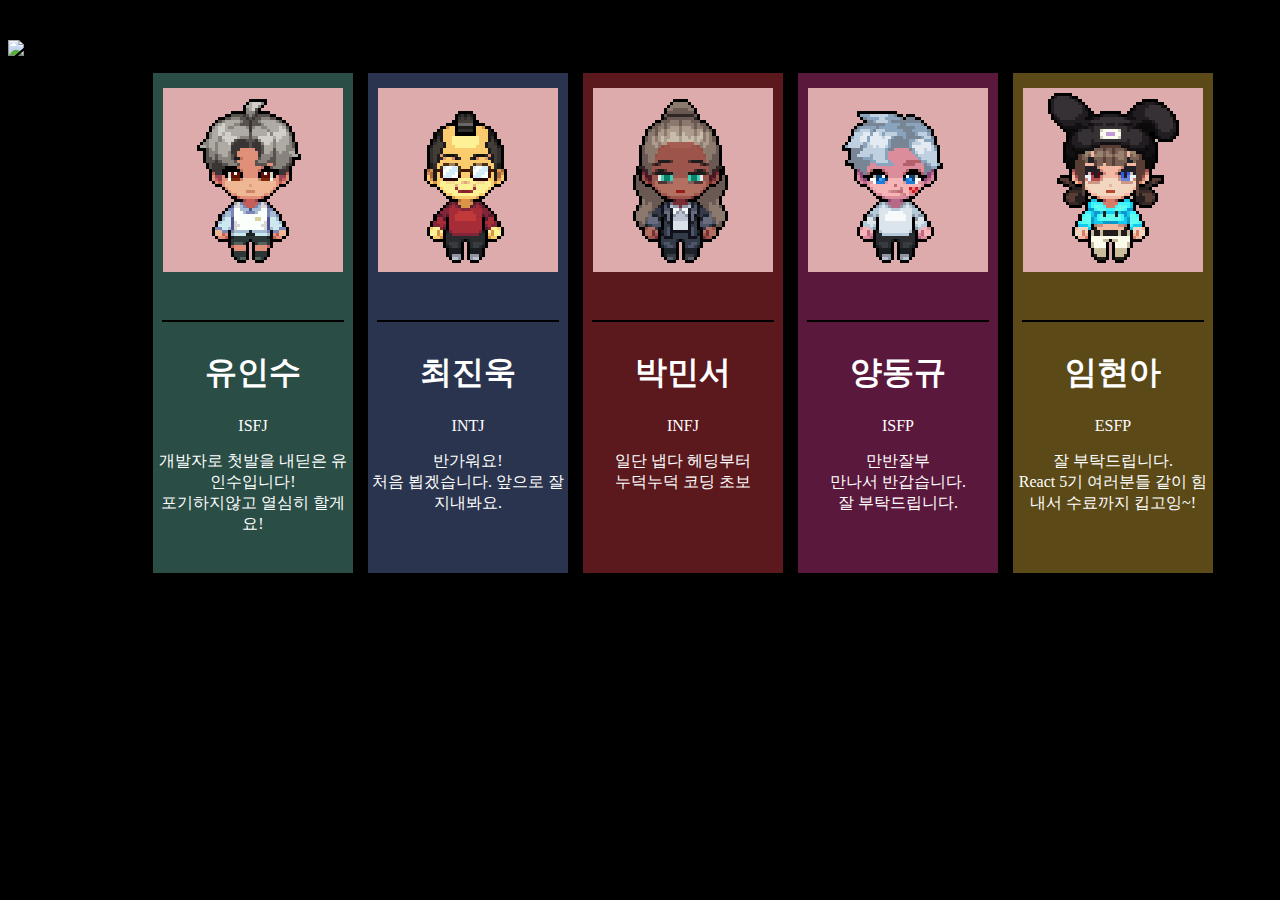
==== index.html @ 18a33fd8 "." ====
<!DOCTYPE html>
<html lang="en">

<head>
    <meta charset="UTF-8">
    <meta name="viewport" content="width=device-width, initial-scale=1.0">
    <title>Document</title>

    <style>
        body {
            background-color: black;
        }

        .map {
            width: 1350px;
            display: flex;
            flex-direction: column;
            gap: 15px;
            margin: 40px auto 0 auto;
        }

        .main {
            display: flex;
            flex-direction: row;
            justify-content: center;
            gap: 15px;
        } 

        .amongus {
            width: 200px;
            height: 500px;
            display: flex;
            flex-direction: column;
            align-items: center;
            background-color: #2a4d45;
            text-align: center;
        }

        .amongus:hover {
            filter: brightness(0.5);
        }

        .profileimg {
            margin: 15px auto 40px auto;
        }

        .amongus2 {
            width: 200px;
            height: 500px;
            display: flex;
            flex-direction: column;
            align-items: center;
            background-color: #2a344e;
            text-align: center;
        }

        .amongus2:hover {
            filter: brightness(0.5);
        }

        .profileimg2 {
            margin: 15px auto 40px auto;
        }

        .amongus3 {
            width: 200px;
            height: 500px;
            display: flex;
            flex-direction: column;
            align-items: center;
            background-color: #5b181d;
            text-align: center;
        }

        .amongus3:hover {
            filter: brightness(0.5);
        }

        .profileimg3 {
            margin: 15px auto 40px auto;
        }

        .amongus4 {
            width: 200px;
            height: 500px;
            display: flex;
            flex-direction: column;
            align-items: center;
            background-color: #5b183d;
            text-align: center;
        }

        .amongus4:hover {
            filter: brightness(0.5);
        }

        .profileimg4 {
            margin: 15px auto 40px auto;
        }

        .amongus5 {
            width: 200px;
            height: 500px;
            display: flex;
            flex-direction: column;
            align-items: center;
            background-color: #5b4a18;
            text-align: center;
        }

        .amongus5:hover {
            filter: brightness(0.5);
        }

        .profileimg5 {
            margin: 15px auto 40px auto;
        }

        .profile-box {
            background-color: #ddabab;
        }

        .main {
            color: white;
        }
    </style>
</head>

<body>
    <div class="map">
        <div class="header">
            <img src="https://cdn.discordapp.com/attachments/1229308676834070531/1230121311012126750/image.png?ex=66322abf&is=661fb5bf&hm=91a329feec4186bb7e5cdba7ac7ca837fa2efecbda61e14f3354104d3621d289&" alt="8llowmin" width=1350px />
        </div>
        <div class="main">

            <div class="amongus" onclick="location.href='YISindex.html'">
                <div class="profile-box profileimg"><img src="image/유인수_아바타.png" width=180px height=180px /></div>
                <hr class="line" style="border: solid 1px black; width: 180px;">
                <div class="contents2">
                    <h1>유인수</h1>
                    <p><p>ISFJ</p> 개발자로 첫발을 내딛은 유인수입니다! <br> 포기하지않고 열심히 할게요!</p>
                </div>
            </div>

            <div class="amongus2" onclick="location.href='jinwuk.html'">
                <div class="profile-box profileimg2"><img src="image/최진욱_아바타.png" width=180px height=180px /></div>
                <hr class="line2" style="border: solid 1px black; width: 180px;">
                <div class="contents5">
                    <h1>최진욱</h1>
                    <p><p>INTJ</p> 반가워요! <br> 처음 뵙겠습니다. 앞으로 잘 지내봐요. </p>
                </div>
            </div>

            <div class="amongus3" onclick="location.href='minseo.html'">
                <div class="profile-box profileimg3"><img src="image/박민서_아바타.png" width=180px height=180px /></div>
                <hr class="line3" style="border: solid 1px black; width: 180px;">
                <div class="contents">
                    <h1>박민서</h1>
                    <p> <p>INFJ</p> 일단 냅다 헤딩부터 <br> 누덕누덕 코딩 초보 </p>
                </div>
            </div>

            <div class="amongus4" onclick="location.href='dongkyu.html'">
                <div class="profile-box profileimg4"><img src="image/양동규_아바타.png" width=180px height=180px /></div>
                <hr class="line4" style="border: solid 1px black; width: 180px;">
                <div class="contents4">
                    <h1>양동규</h1>
                    <p> <p>ISFP</p> 만반잘부 <br> 만나서 반갑습니다. <br>잘 부탁드립니다.</p>
                </div>
            </div>

            <div class="amongus5" onclick="location.href='hyunah.html'">
                <div class="profile-box profileimg5"><img src="image/임현아_아바타.png" width=180px height=180px /></div>
                <hr class="line5" style="border: solid 1px black; width: 180px;">
                <div class="contents3">
                    <h1>임현아</h1>
                    <p> <p>ESFP</p>
                        잘 부탁드립니다. <br> React 5기 여러분들 같이 힘내서 수료까지 킵고잉~! </p>
                </div>
            </div>
        </div>
    </div>
</body>

</html>
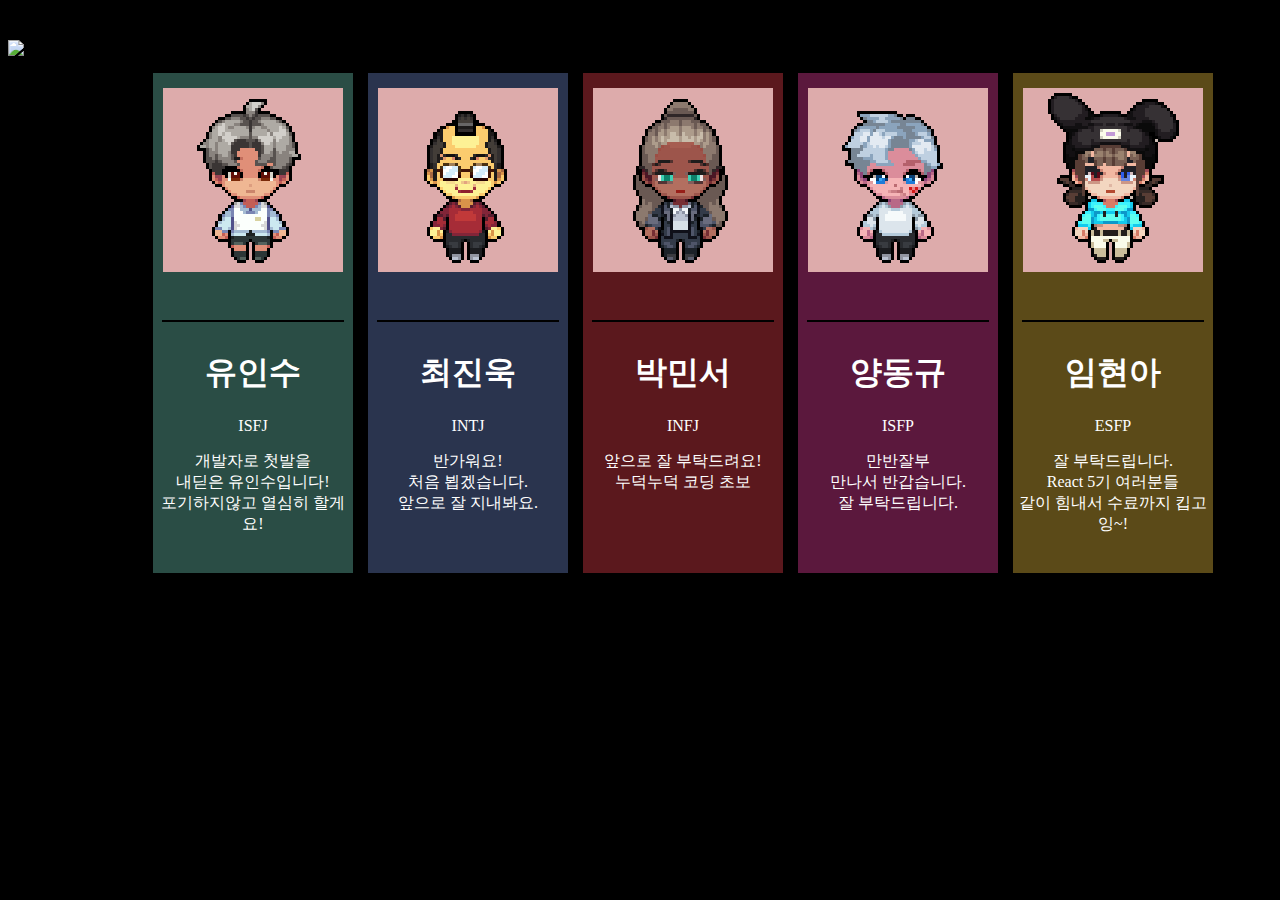
==== commit d75a4860: "Merge branch 'main' of https://github.com/mensung2/team8-project" ====
--- a/index.html
+++ b/index.html
@@ -4,7 +4,7 @@
 <head>
     <meta charset="UTF-8">
     <meta name="viewport" content="width=device-width, initial-scale=1.0">
-    <title>Document</title>
+    <title> 팔로민 조를 소개합니다. </title>
 
     <style>
         body {
@@ -138,7 +138,7 @@
                 <hr class="line" style="border: solid 1px black; width: 180px;">
                 <div class="contents2">
                     <h1>유인수</h1>
-                    <p><p>ISFJ</p> 개발자로 첫발을 내딛은 유인수입니다! <br> 포기하지않고 열심히 할게요!</p>
+                    <p><p>ISFJ</p> 개발자로 첫발을 <br>내딛은 유인수입니다! <br> 포기하지않고 열심히 할게요!</p>
                 </div>
             </div>
 
@@ -147,7 +147,7 @@
                 <hr class="line2" style="border: solid 1px black; width: 180px;">
                 <div class="contents5">
                     <h1>최진욱</h1>
-                    <p><p>INTJ</p> 반가워요! <br> 처음 뵙겠습니다. 앞으로 잘 지내봐요. </p>
+                    <p><p>INTJ</p> 반가워요! <br> 처음 뵙겠습니다. <br>앞으로 잘 지내봐요. </p>
                 </div>
             </div>
 
@@ -156,7 +156,7 @@
                 <hr class="line3" style="border: solid 1px black; width: 180px;">
                 <div class="contents">
                     <h1>박민서</h1>
-                    <p> <p>INFJ</p> 일단 냅다 헤딩부터 <br> 누덕누덕 코딩 초보 </p>
+                    <p> <p>INFJ</p> 앞으로 잘 부탁드려요! <br> 누덕누덕 코딩 초보 </p>
                 </div>
             </div>
 
@@ -165,7 +165,7 @@
                 <hr class="line4" style="border: solid 1px black; width: 180px;">
                 <div class="contents4">
                     <h1>양동규</h1>
-                    <p> <p>ISFP</p> 만반잘부 <br> 만나서 반갑습니다. <br>잘 부탁드립니다.</p>
+                    <p> <p>ISFP</p> 만반잘부 <br> 만나서 반갑습니다. <br> 잘 부탁드립니다.</p>
                 </div>
             </div>
 
@@ -175,7 +175,7 @@
                 <div class="contents3">
                     <h1>임현아</h1>
                     <p> <p>ESFP</p>
-                        잘 부탁드립니다. <br> React 5기 여러분들 같이 힘내서 수료까지 킵고잉~! </p>
+                        잘 부탁드립니다. <br> React 5기 여러분들 <br> 같이 힘내서 수료까지 킵고잉~! </p>
                 </div>
             </div>
         </div>
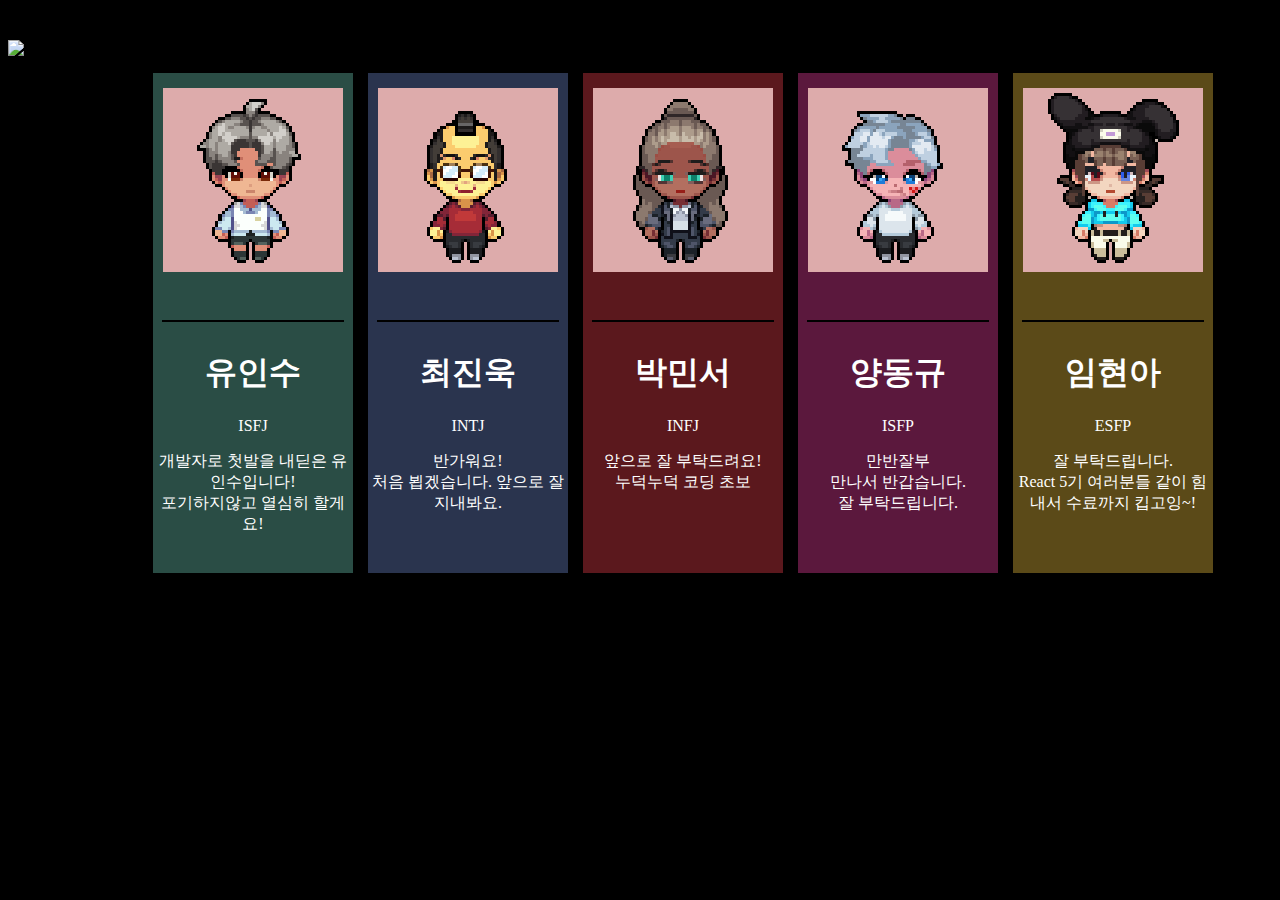
==== commit 18fdb3ce: "ma ain' of https://github.com/mensung2/team8-project the commit." ====
--- a/index.html
+++ b/index.html
@@ -138,7 +138,7 @@
                 <hr class="line" style="border: solid 1px black; width: 180px;">
                 <div class="contents2">
                     <h1>유인수</h1>
-                    <p><p>ISFJ</p> 개발자로 첫발을 <br>내딛은 유인수입니다! <br> 포기하지않고 열심히 할게요!</p>
+                    <p><p>ISFJ</p> 개발자로 첫발을 내딛은 유인수입니다! <br> 포기하지않고 열심히 할게요!</p>
                 </div>
             </div>
 
@@ -147,7 +147,7 @@
                 <hr class="line2" style="border: solid 1px black; width: 180px;">
                 <div class="contents5">
                     <h1>최진욱</h1>
-                    <p><p>INTJ</p> 반가워요! <br> 처음 뵙겠습니다. <br>앞으로 잘 지내봐요. </p>
+                    <p><p>INTJ</p> 반가워요! <br> 처음 뵙겠습니다. 앞으로 잘 지내봐요. </p>
                 </div>
             </div>
 
@@ -165,7 +165,7 @@
                 <hr class="line4" style="border: solid 1px black; width: 180px;">
                 <div class="contents4">
                     <h1>양동규</h1>
-                    <p> <p>ISFP</p> 만반잘부 <br> 만나서 반갑습니다. <br> 잘 부탁드립니다.</p>
+                    <p> <p>ISFP</p> 만반잘부 <br> 만나서 반갑습니다. <br>잘 부탁드립니다.</p>
                 </div>
             </div>
 
@@ -175,7 +175,7 @@
                 <div class="contents3">
                     <h1>임현아</h1>
                     <p> <p>ESFP</p>
-                        잘 부탁드립니다. <br> React 5기 여러분들 <br> 같이 힘내서 수료까지 킵고잉~! </p>
+                        잘 부탁드립니다. <br> React 5기 여러분들 같이 힘내서 수료까지 킵고잉~! </p>
                 </div>
             </div>
         </div>
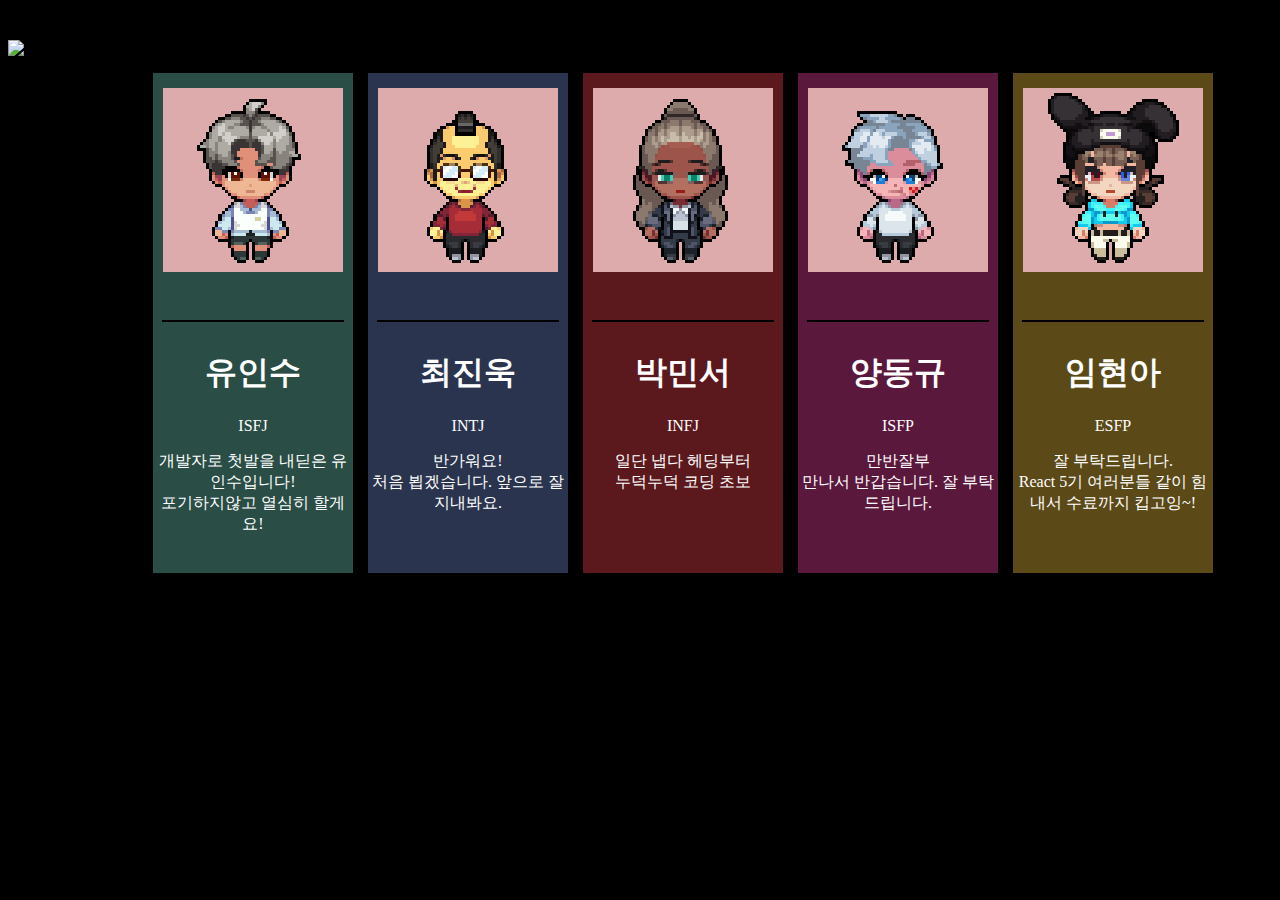
==== commit 12f019d8: "index.html - 배경사진 적용" ====
--- a/index.html
+++ b/index.html
@@ -9,6 +9,7 @@
     <style>
         body {
             background-color: black;
+            background-image: url('image/index-background.png');
         }
 
         .map {
@@ -19,6 +20,7 @@
             margin: 40px auto 0 auto;
         }
 
+    
         .main {
             display: flex;
             flex-direction: row;
@@ -156,7 +158,7 @@
                 <hr class="line3" style="border: solid 1px black; width: 180px;">
                 <div class="contents">
                     <h1>박민서</h1>
-                    <p> <p>INFJ</p> 앞으로 잘 부탁드려요! <br> 누덕누덕 코딩 초보 </p>
+                    <p> <p>INFJ</p> 일단 냅다 헤딩부터 <br> 누덕누덕 코딩 초보 </p>
                 </div>
             </div>
 
@@ -165,7 +167,7 @@
                 <hr class="line4" style="border: solid 1px black; width: 180px;">
                 <div class="contents4">
                     <h1>양동규</h1>
-                    <p> <p>ISFP</p> 만반잘부 <br> 만나서 반갑습니다. <br>잘 부탁드립니다.</p>
+                    <p> <p>ISFP</p> 만반잘부 <br> 만나서 반갑습니다. 잘 부탁드립니다.</p>
                 </div>
             </div>
 
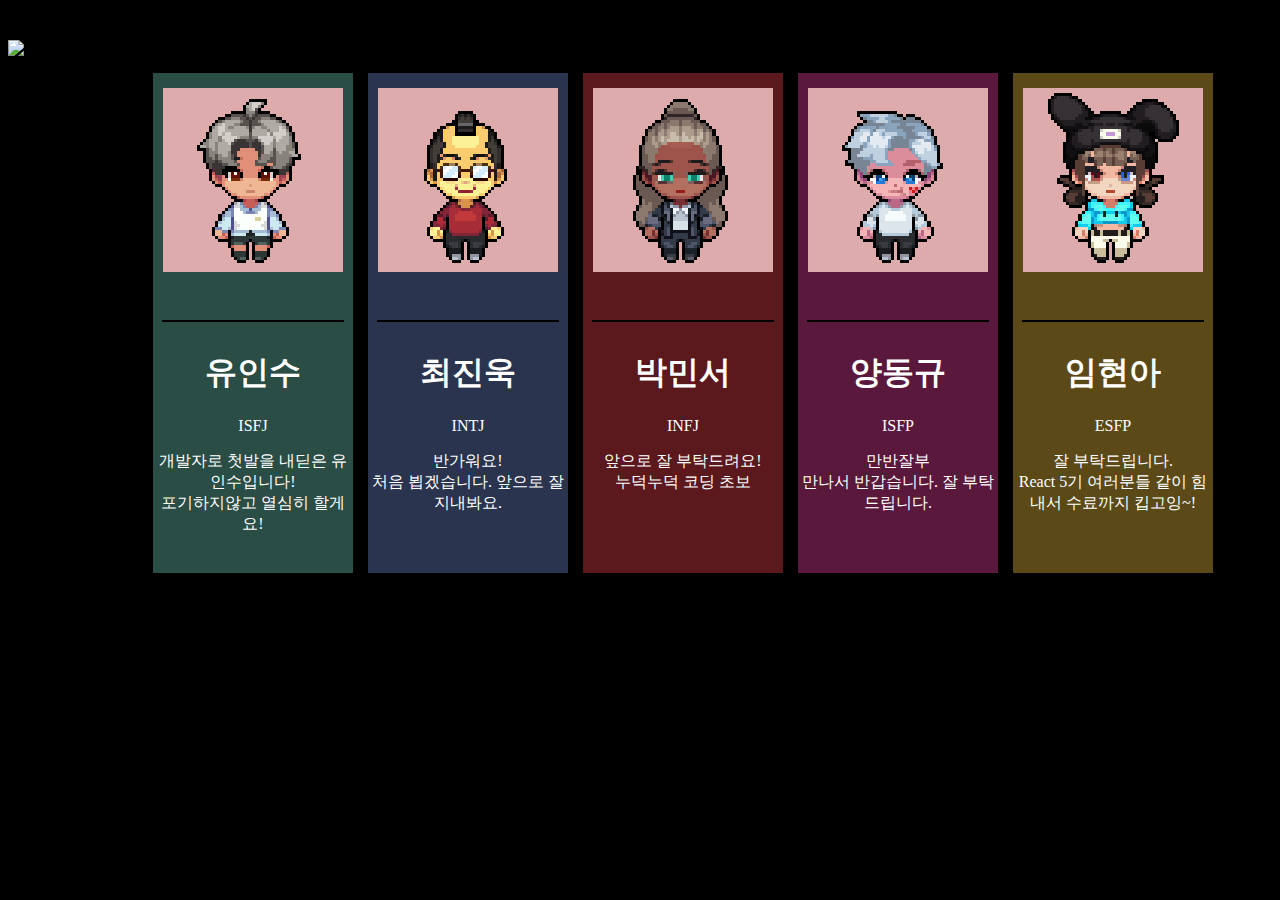
==== commit d2e1afb0: "Merge branch 'main' of https://github.com/mensung2/team8-project" ====
--- a/index.html
+++ b/index.html
@@ -158,7 +158,7 @@
                 <hr class="line3" style="border: solid 1px black; width: 180px;">
                 <div class="contents">
                     <h1>박민서</h1>
-                    <p> <p>INFJ</p> 일단 냅다 헤딩부터 <br> 누덕누덕 코딩 초보 </p>
+                    <p> <p>INFJ</p> 앞으로 잘 부탁드려요! <br> 누덕누덕 코딩 초보 </p>
                 </div>
             </div>
 
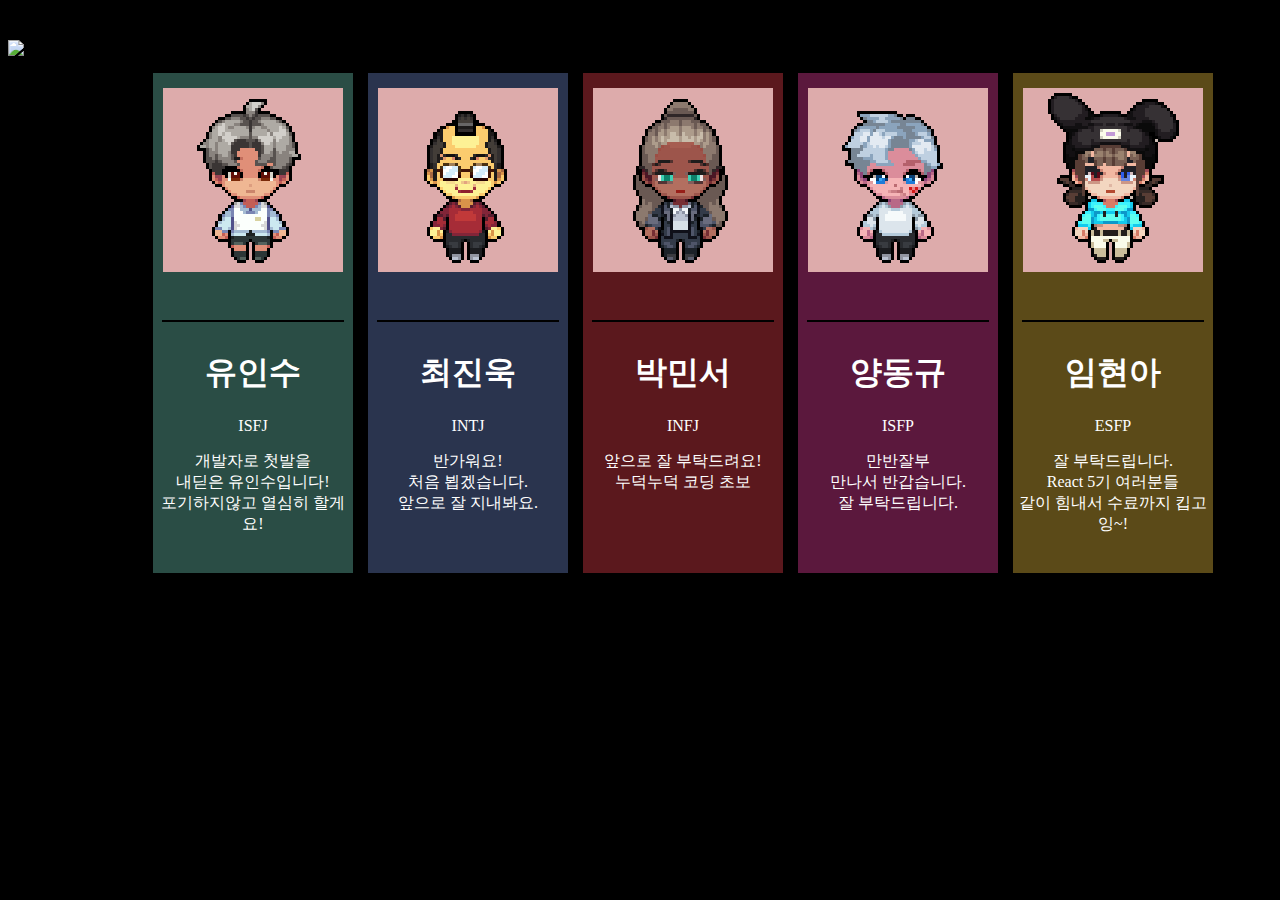
==== commit b5db93bd: "Merge branch 'main' of https://github.com/mensung2/team8-project" ====
--- a/index.html
+++ b/index.html
@@ -140,7 +140,7 @@
                 <hr class="line" style="border: solid 1px black; width: 180px;">
                 <div class="contents2">
                     <h1>유인수</h1>
-                    <p><p>ISFJ</p> 개발자로 첫발을 내딛은 유인수입니다! <br> 포기하지않고 열심히 할게요!</p>
+                    <p><p>ISFJ</p> 개발자로 첫발을 <br>내딛은 유인수입니다! <br> 포기하지않고 열심히 할게요!</p>
                 </div>
             </div>
 
@@ -149,7 +149,7 @@
                 <hr class="line2" style="border: solid 1px black; width: 180px;">
                 <div class="contents5">
                     <h1>최진욱</h1>
-                    <p><p>INTJ</p> 반가워요! <br> 처음 뵙겠습니다. 앞으로 잘 지내봐요. </p>
+                    <p><p>INTJ</p> 반가워요! <br> 처음 뵙겠습니다. <br>앞으로 잘 지내봐요. </p>
                 </div>
             </div>
 
@@ -167,7 +167,7 @@
                 <hr class="line4" style="border: solid 1px black; width: 180px;">
                 <div class="contents4">
                     <h1>양동규</h1>
-                    <p> <p>ISFP</p> 만반잘부 <br> 만나서 반갑습니다. 잘 부탁드립니다.</p>
+                    <p> <p>ISFP</p> 만반잘부 <br> 만나서 반갑습니다. <br> 잘 부탁드립니다.</p>
                 </div>
             </div>
 
@@ -177,7 +177,7 @@
                 <div class="contents3">
                     <h1>임현아</h1>
                     <p> <p>ESFP</p>
-                        잘 부탁드립니다. <br> React 5기 여러분들 같이 힘내서 수료까지 킵고잉~! </p>
+                        잘 부탁드립니다. <br> React 5기 여러분들 <br> 같이 힘내서 수료까지 킵고잉~! </p>
                 </div>
             </div>
         </div>
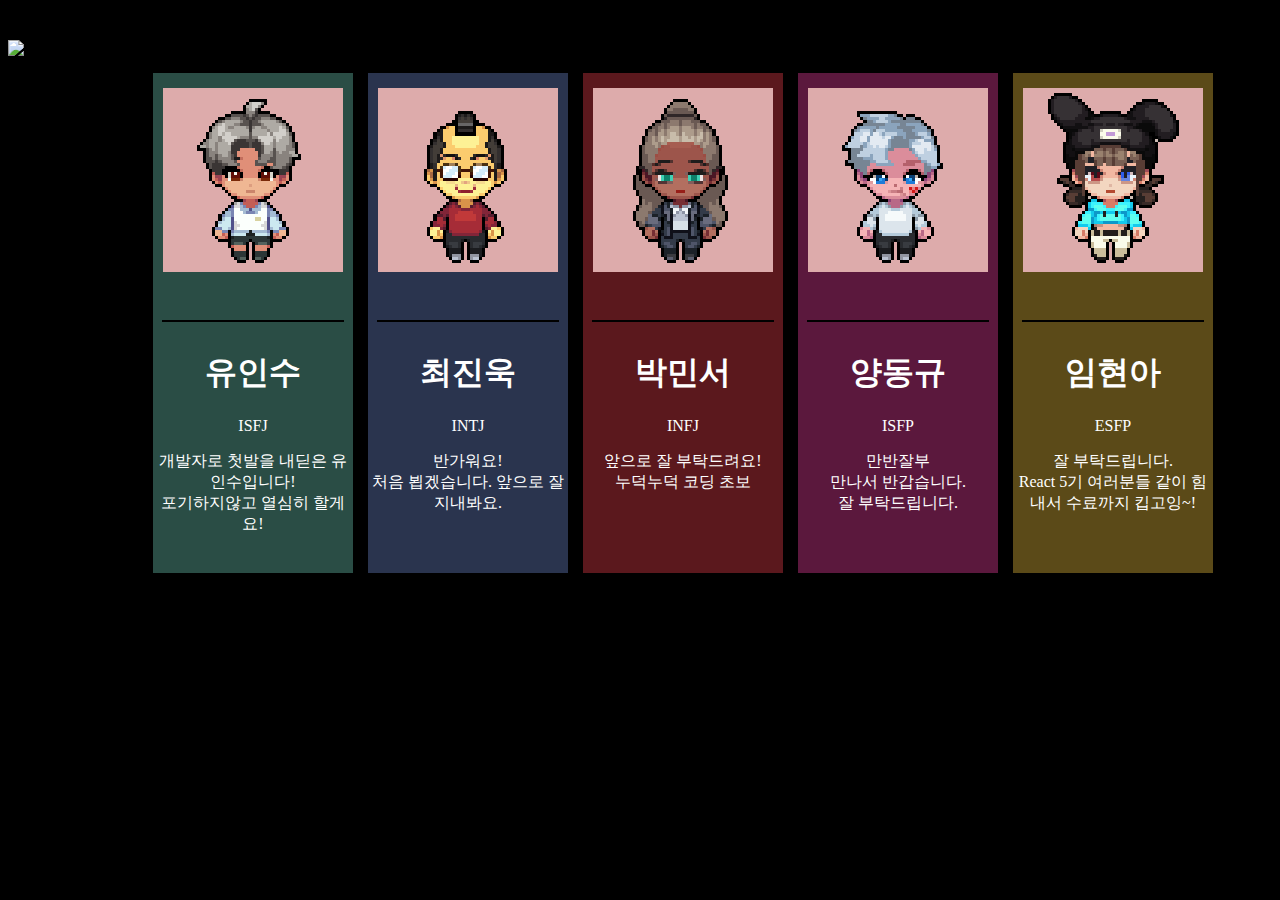
==== commit 6a8de0c0: "Merge branch 'main' of https://github.com/mensung2/team8-project" ====
--- a/index.html
+++ b/index.html
@@ -140,7 +140,7 @@
                 <hr class="line" style="border: solid 1px black; width: 180px;">
                 <div class="contents2">
                     <h1>유인수</h1>
-                    <p><p>ISFJ</p> 개발자로 첫발을 <br>내딛은 유인수입니다! <br> 포기하지않고 열심히 할게요!</p>
+                    <p><p>ISFJ</p> 개발자로 첫발을 내딛은 유인수입니다! <br> 포기하지않고 열심히 할게요!</p>
                 </div>
             </div>
 
@@ -149,7 +149,7 @@
                 <hr class="line2" style="border: solid 1px black; width: 180px;">
                 <div class="contents5">
                     <h1>최진욱</h1>
-                    <p><p>INTJ</p> 반가워요! <br> 처음 뵙겠습니다. <br>앞으로 잘 지내봐요. </p>
+                    <p><p>INTJ</p> 반가워요! <br> 처음 뵙겠습니다. 앞으로 잘 지내봐요. </p>
                 </div>
             </div>
 
@@ -167,7 +167,7 @@
                 <hr class="line4" style="border: solid 1px black; width: 180px;">
                 <div class="contents4">
                     <h1>양동규</h1>
-                    <p> <p>ISFP</p> 만반잘부 <br> 만나서 반갑습니다. <br> 잘 부탁드립니다.</p>
+                    <p> <p>ISFP</p> 만반잘부 <br> 만나서 반갑습니다. <br>잘 부탁드립니다.</p>
                 </div>
             </div>
 
@@ -177,7 +177,7 @@
                 <div class="contents3">
                     <h1>임현아</h1>
                     <p> <p>ESFP</p>
-                        잘 부탁드립니다. <br> React 5기 여러분들 <br> 같이 힘내서 수료까지 킵고잉~! </p>
+                        잘 부탁드립니다. <br> React 5기 여러분들 같이 힘내서 수료까지 킵고잉~! </p>
                 </div>
             </div>
         </div>
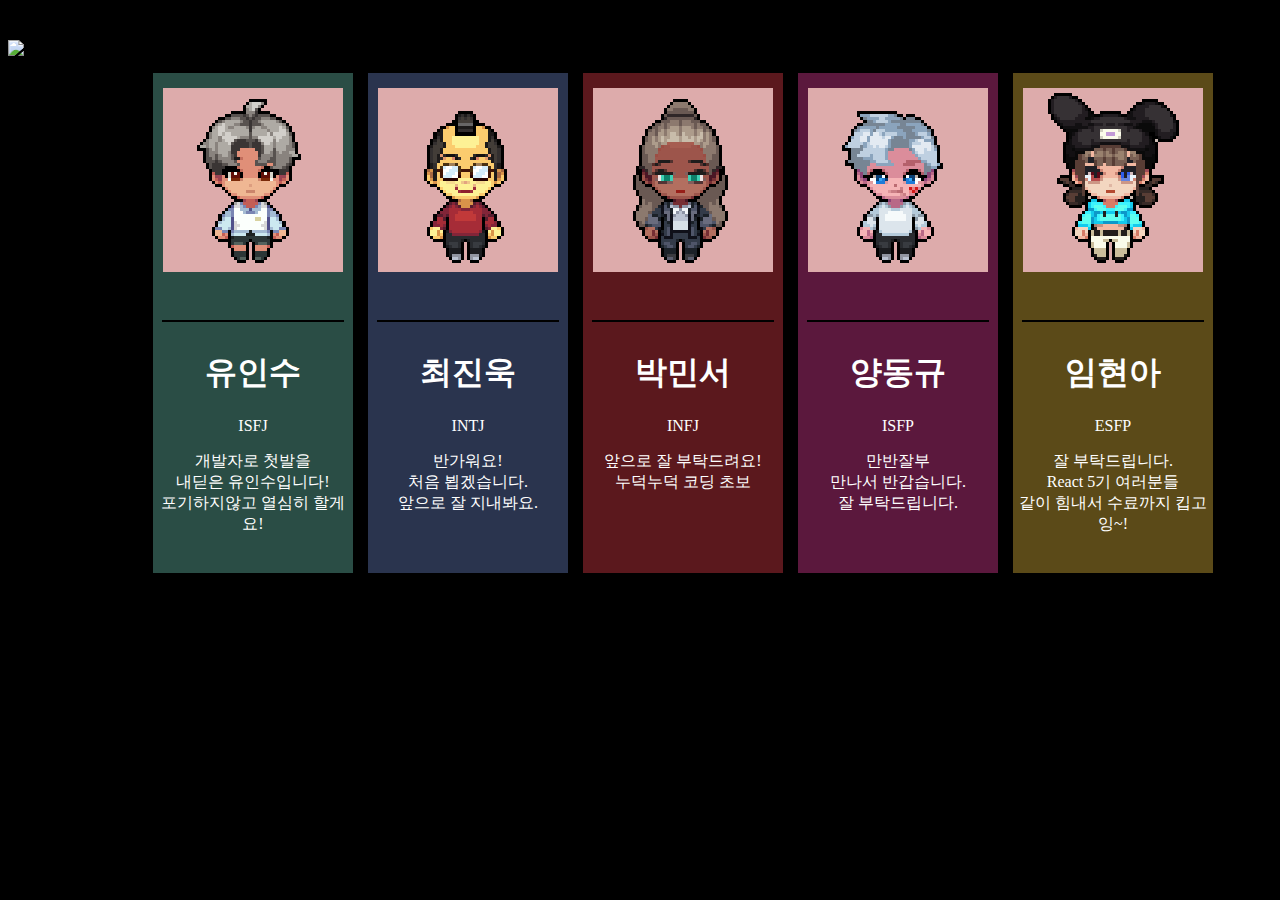
==== commit 41d74cf1: "Merge branch 'main' of https://github.com/mensung2/team8-project" ====
--- a/index.html
+++ b/index.html
@@ -140,7 +140,7 @@
                 <hr class="line" style="border: solid 1px black; width: 180px;">
                 <div class="contents2">
                     <h1>유인수</h1>
-                    <p><p>ISFJ</p> 개발자로 첫발을 내딛은 유인수입니다! <br> 포기하지않고 열심히 할게요!</p>
+                    <p><p>ISFJ</p> 개발자로 첫발을 <br>내딛은 유인수입니다! <br> 포기하지않고 열심히 할게요!</p>
                 </div>
             </div>
 
@@ -149,7 +149,7 @@
                 <hr class="line2" style="border: solid 1px black; width: 180px;">
                 <div class="contents5">
                     <h1>최진욱</h1>
-                    <p><p>INTJ</p> 반가워요! <br> 처음 뵙겠습니다. 앞으로 잘 지내봐요. </p>
+                    <p><p>INTJ</p> 반가워요! <br> 처음 뵙겠습니다. <br>앞으로 잘 지내봐요. </p>
                 </div>
             </div>
 
@@ -167,7 +167,7 @@
                 <hr class="line4" style="border: solid 1px black; width: 180px;">
                 <div class="contents4">
                     <h1>양동규</h1>
-                    <p> <p>ISFP</p> 만반잘부 <br> 만나서 반갑습니다. <br>잘 부탁드립니다.</p>
+                    <p> <p>ISFP</p> 만반잘부 <br> 만나서 반갑습니다. <br> 잘 부탁드립니다.</p>
                 </div>
             </div>
 
@@ -177,7 +177,7 @@
                 <div class="contents3">
                     <h1>임현아</h1>
                     <p> <p>ESFP</p>
-                        잘 부탁드립니다. <br> React 5기 여러분들 같이 힘내서 수료까지 킵고잉~! </p>
+                        잘 부탁드립니다. <br> React 5기 여러분들 <br> 같이 힘내서 수료까지 킵고잉~! </p>
                 </div>
             </div>
         </div>
